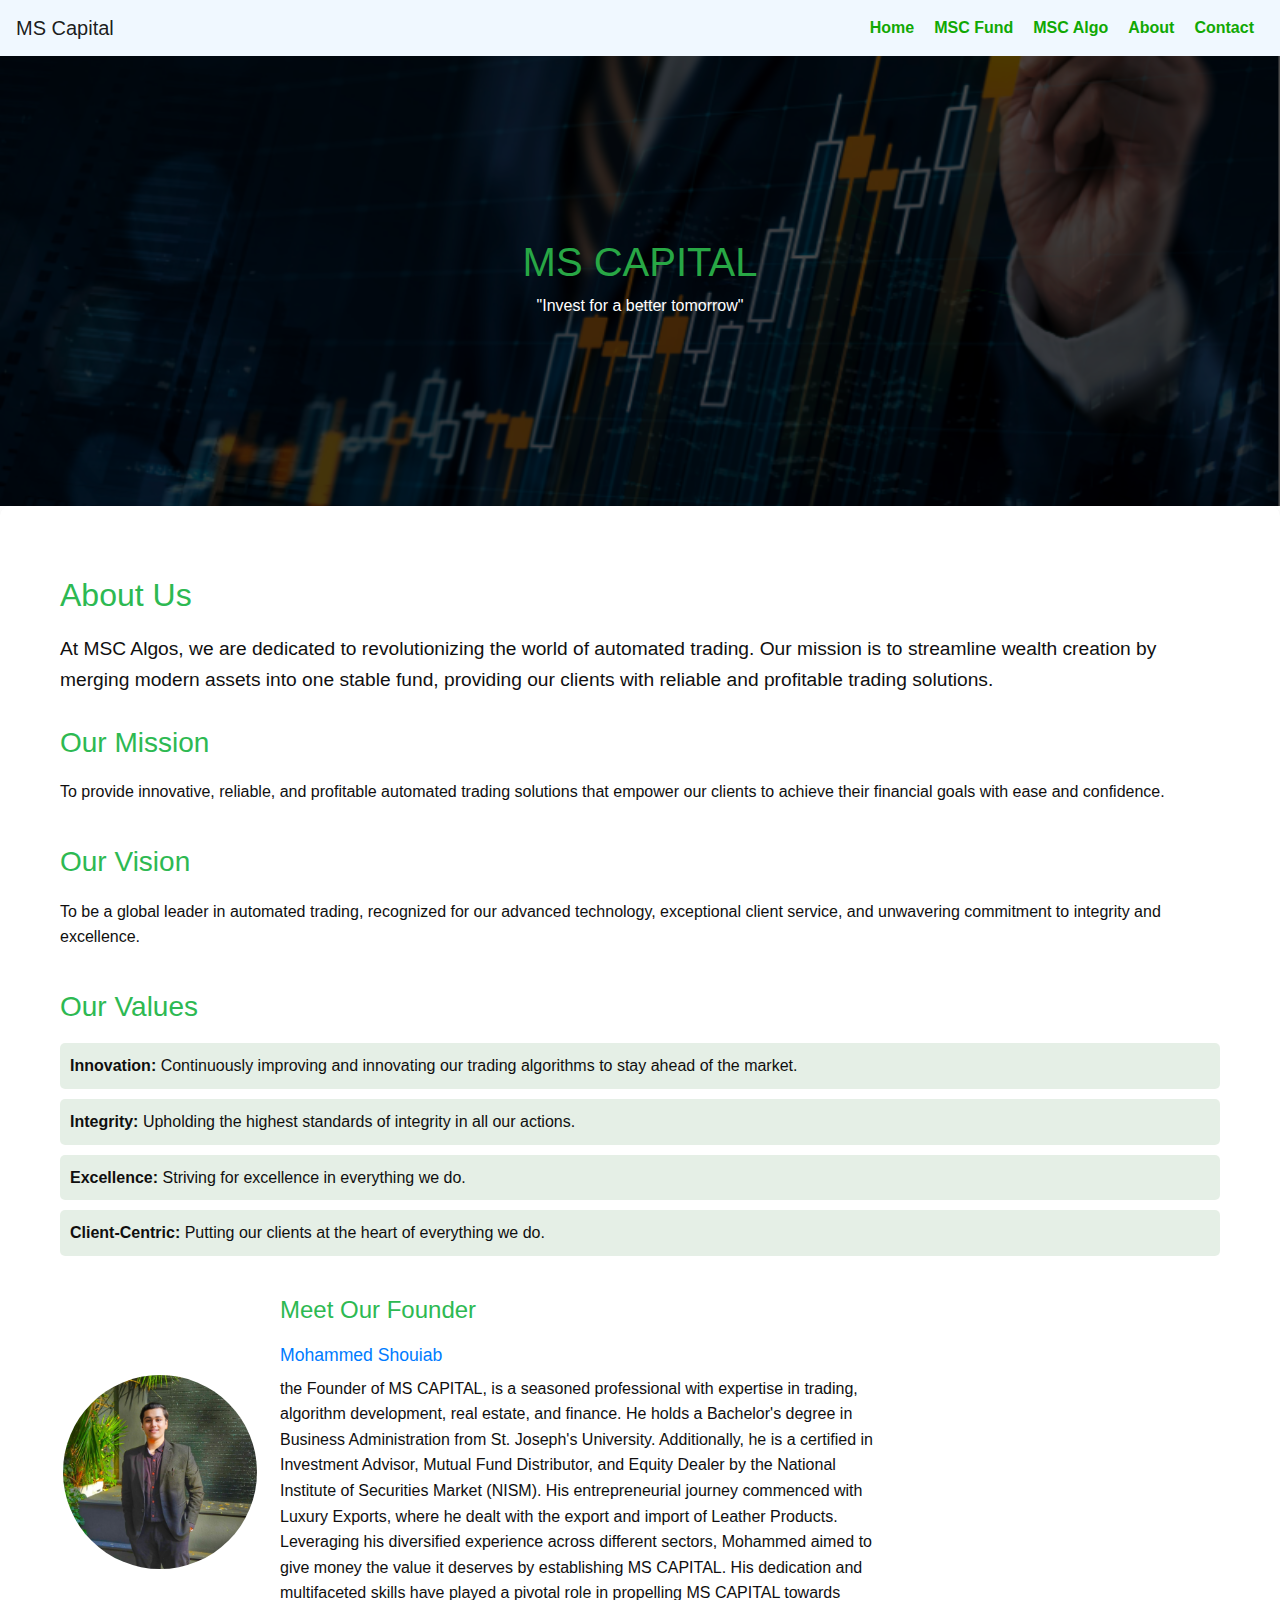
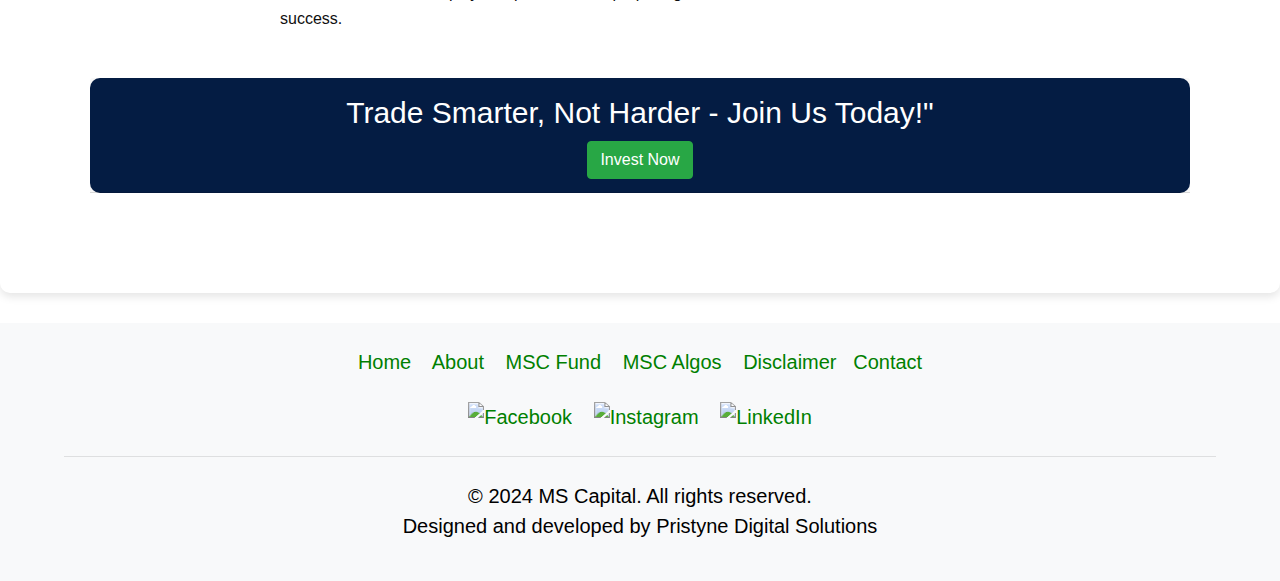
==== about.html @ 185fba4a "Add files via upload" ====
<!DOCTYPE html>
<html lang="en">
<head>
    <meta charset="UTF-8">
    <meta name="viewport" content="width=device-width, initial-scale=1.0">
    <title> About Us </title>
    <link rel="stylesheet" href="https://cdn.jsdelivr.net/npm/bootstrap@4.0.0/dist/css/bootstrap.min.css" integrity="sha384-Gn5384xqQ1aoWXA+058RXPxPg6fy4IWvTNh0E263XmFcJlSAwiGgFAW/dAiS6JXm" crossorigin="anonymous">
    <link rel="stylesheet" href="css/MSCF.css">

    <link rel="icon" href="favicon.png" type="image/x-icon">
    <link rel="shortcut icon" href="favicon.png" type="image/x-icon">

    <link rel="preconnect" href="https://fonts.googleapis.com">
<link rel="preconnect" href="https://fonts.gstatic.com" crossorigin>
<link href="https://fonts.googleapis.com/css2?family=Platypi&display=swap" rel="stylesheet">

</head>
<body>
  

    <script src="https://code.jquery.com/jquery-3.2.1.slim.min.js" integrity="sha384-KJ3o2DKtIkvYIK3UENzmM7KCkRr/rE9/Qpg6aAZGJwFDMVNA/GpGFF93hXpG5KkN" crossorigin="anonymous"></script>
    <script src="https://cdn.jsdelivr.net/npm/popper.js@1.12.9/dist/umd/popper.min.js" integrity="sha384-ApNbgh9B+Y1QKtv3Rn7W3mgPxhU9K/ScQsAP7hUibX39j7fakFPskvXusvfa0b4Q" crossorigin="anonymous"></script>
    <script src="https://cdn.jsdelivr.net/npm/bootstrap@4.0.0/dist/js/bootstrap.min.js" integrity="sha384-JZR6Spejh4U02d8jOt6vLEHfe/JQGiRRSQQxSfFWpi1MquVdAyjUar5+76PVCmYl" crossorigin="anonymous"></script>
    <script src="script.js"></script>

<!--Nav bar-->

<section id="nav-bar">
  <nav class="navbar navbar-expand-lg navbar-light">
      <a class="navbar-brand" href="about.html"> MS Capital
        

      </a>
      <button class="navbar-toggler" type="button" data-toggle="collapse" data-target="#navbarSupportedContent" aria-controls="navbarSupportedContent" aria-expanded="false" aria-label="Toggle navigation">
        <span class="navbar-toggler-icon"></span>
      </button>
    
      <div class="collapse navbar-collapse" id="navbarSupportedContent">
        <ul class="navbar-nav ml-auto">
          <li class="nav-item">
            <a href="index.html">Home <span class="sr-only">(current)</span></a>
          </li> 
          

            <li class="nav-item">
              <a href="MSCFund.html">MSC Fund</a>
            </li>
            <li class="nav-item">
              <a href="MSCA.html">MSC Algo</a>
            </li>
          </li>
          <li class="nav-item">
            <a href="about.html">About</a>
          </li>
  
          <li class="nav-item">
            <a href="contactus.html">Contact</a>
          </li>
        </ul>
      </div>
    </nav>

  </section>


    <section class="hero-section">
        <div class="overlay"></div>
        <div class="hero-content">
            <h1>MS CAPITAL</h1>
            <p>"Invest for a better tomorrow"</p>
        </div>
    </section>

<!--
    <section class="aboutus">
        <div class="aboutmsc">
                        <h1> About Us </h1>
                        <p> MS CAPITAL, a FinTech firm based in Bangalore, 
                            provides retail investors with the value their investments deserve, 
                            surpassing both the market index and fixed deposit returns. We offer a range of investment 
                            solutions, including fixed income funds and algo trading software, ensuring diversification 
                            across various asset categories. Our commitment lies in empowering investors to achieve their 
                            financial goals by leveraging innovative strategies and technology. Through transparent 
                            communication and personalized services, we strive to enhance the value of investors' assets 
                            while prioritizing stability and growth</p>

        </div>
    </section>
-->

    <section id="about-us" class="about-us-section">
        <div class="container">
          <h2>About Us</h2>
          <p class="intro">At MSC Algos, we are dedicated to revolutionizing the world of automated trading. Our mission is to streamline wealth creation by merging modern assets into one stable fund, providing our clients with reliable and profitable trading solutions.</p>
      
        
          <div class="section">
            <h3>Our Mission</h3>
            <p>To provide innovative, reliable, and profitable automated trading solutions that empower our clients to achieve their financial goals with ease and confidence.</p>
          </div>
      
          <div class="section">
            <h3>Our Vision</h3>
            <p>To be a global leader in automated trading, recognized for our advanced technology, exceptional client service, and unwavering commitment to integrity and excellence.</p>
          </div>
      
          <div class="section">
            <h3>Our Values</h3>
            <ul>
              <li><strong>Innovation:</strong> Continuously improving and innovating our trading algorithms to stay ahead of the market.</li>
              <li><strong>Integrity:</strong> Upholding the highest standards of integrity in all our actions.</li>
              <li><strong>Excellence:</strong> Striving for excellence in everything we do.</li>
              <li><strong>Client-Centric:</strong> Putting our clients at the heart of everything we do.</li>
            </ul>
          </div>
      <!--
          <div class="section">
            <h3>Our History</h3>
            <p>MSC Algos was founded in 2015 with the goal of transforming the trading landscape through advanced algorithmic solutions. Over the years, we have grown exponentially, achieving significant milestones and establishing ourselves as a trusted name in the industry.</p>
          </div>
      
          <div class="section">
            <h3>Our Products</h3>
            <p>We offer a range of automated trading solutions designed to cater to different trading styles and risk appetites. Our unique selling points include our state-of-the-art algorithms, real-time market analysis, and user-friendly interfaces.</p>
          </div>
      
          <div class="section">
            <h3>Our Team</h3>
            <p>Our team comprises seasoned professionals with extensive experience in finance, technology, and trading. We are passionate about what we do and are committed to delivering the best results for our clients.</p>
          </div>
      -->
          <div class="founder-section">
            <img src="assets/Shouaib.png" alt="Founder" class="founder-photo">
            <div class="founder-details">
              <h4>Meet Our Founder</h4>
              <h5> <a href="https://www.linkedin.com/in/mohammed-shouiab-587305255?utm_source=share&utm_campaign=share_via&utm_content=profile&utm_medium=android_app">Mohammed Shouiab</a> </h5>
            
              <p>the Founder of MS CAPITAL, is a seasoned professional with expertise in trading, algorithm development, real estate, and finance. He holds a Bachelor's degree in Business Administration from St. Joseph's University. Additionally, he is a certified in Investment Advisor, Mutual Fund Distributor, and Equity Dealer by the National Institute of Securities Market (NISM).

                His entrepreneurial journey commenced with Luxury Exports, where he dealt with the export and import of Leather Products. Leveraging his diversified experience across different sectors, Mohammed aimed to give money the value it deserves by establishing MS CAPITAL. His dedication and multifaceted skills have played a pivotal role in propelling MS CAPITAL towards success.</p>
            </div>
          </div>
      <!--
          <div class="section">
            <h3>Our Company Culture</h3>
            <p>We believe in fostering a collaborative and inclusive work environment where every team member is valued and empowered to contribute their best. Our culture is built on mutual respect, continuous learning, and a shared commitment to excellence.</p>
          </div>
        </div>
      </section>
-->

<section class="quote">
    <div class="card-header">
      Trade Smarter, Not Harder - Join Us Today!"
      <br>
      <a href="https://wa.me/+918197504399" class="btn btn-success">Invest Now</a></div>
    </div>
  </section>



  <script src="https://cdn.jsdelivr.net/npm/@popperjs/core@2.11.6/dist/umd/popper.min.js"></script>
  <script src="https://cdn.jsdelivr.net/npm/bootstrap@5.3.0/dist/js/bootstrap.min.js"></script>


  <section class="footer">
    <footer class="bg-light text-center text-lg-start">
      <div class="container p-4">
        <!-- Main links -->
        <div class="row mb-4 justify-content-center">
          <div class="col-lg-8">
            <a href="index.html" class="me-lg-4 me-3 mr-3">Home</a> 
            <a href="about.html" class="me-lg-4 me-3 mr-3">About</a>
            <a href="MSCFund.html" class="me-lg-4 me-3 mr-3">MSC Fund</a>
            <a href="MSCA.html" class="me-lg-4 me-3 mr-3">MSC Algos</a>
            <a href="#" class="disclaimer-link" data-bs-toggle="modal" data-bs-target="#exampleModal">Disclaimer</a>
            <a href="contactus.html"> &nbsp;  Contact</a>
        </div>
      </div>
    
  
              
              <!-- Modal -->
              <div class="modal fade" id="exampleModal" tabindex="-1" aria-labelledby="exampleModalLabel" aria-hidden="true">
                <div class="modal-dialog">
                  <div class="modal-content">
                    <div class="modal-header">
                      <h1 class="modal-title fs-5" id="exampleModalLabel">Disclaimer</h1>
                      <button type="button" class="btn-close" data-bs-dismiss="modal" aria-label="Close"></button>
                    </div>
                    <div class="modal-body">
                        Products offered as part of our service and traded on margin involve a risk of losses that could exceed the deposited funds. This report or presentation aims to furnish essential details about our services and algorithms to assist investors in making informed decisions about utilizing our platform. It is provided solely for informational purposes and should not be interpreted as a solicitation to buy or sell any mentioned stocks or investments, nor as a recommendation to act on investment advice.
  
                        We cannot guarantee the accuracy or completeness of any material, including information sourced from third parties, and investors should conduct adequate due diligence before relying on it. Market risks are inherent in investments in securities and equity-related products, which may stem from various factors such as security, market conditions, company performance, industry trends, political events, and more.
                        
                        Actual returns may vary significantly from those depicted here due to factors including but not limited to impact costs, expenses, timing of entry/exit, additional flows/redemptions, individual client mandates, and specific portfolio characteristics. Past performance of a strategy, model, or algorithm does not ensure future performance of any current or future strategy, model, or algorithm provided by MS CAPITAL (MS Capital Ltd.).
                        
                        The objectives of any strategy, model, or algorithm offered by MS CAPITAL are not guaranteed to be achieved. The return on investment in these strategies, models, or algorithms is not assured by MS CAPITAL or its partners, principal officers, or employees. Depending on market dynamics and conditions, the value of investments may fluctuate, and any resulting losses are not the responsibility of MS CAPITAL or its affiliates.
                        
                        Investing in securities carries inherent market risks, and MS CAPITAL does not warrant, assure, or guarantee that the objectives of any models, strategies, or algorithms expressed on the platform will be met in the future. The relevant advisory agreement contains comprehensive information about the investment that prospective investors should review before making a purchase. Investors must carefully read all terms of the agreement before subscribing to our services and acknowledge that MS CAPITAL and its associates/employees will not be held liable for any risks or losses related to strategies, models, or advice provided by MS CAPITAL from time to time. 
                    </div>
                    <div class="modal-footer">
                      <button type="button" class="btn btn-secondary" data-bs-dismiss="modal">Close</button>
                    </div>
                  </div>
                </div>
              </div>

              <div class="row mb-4 justify-content-center">
                <div class="col-lg-12">
                  <a href="https://www.facebook.com/profile.php?id=100091923597582&mibextid=ZbWKwL" class="me-lg-3 me-2 mr-3"><img src="facebook.jpeg" alt="Facebook"></a>
                  <a href="https://www.instagram.com/mscapital_ms?igsh=Y3cxdGU1Nmx6dXp6" class="me-lg-3 me-2 mr-3"><img src="instagram.jpeg" alt="Instagram"></a>
                  <a href="https://www.linkedin.com/in/mohammed-shouiab-587305255?utm_source=share&utm_campaign=share_via&utm_content=profile&utm_medium=android_app"><img src="linkedin.png" alt="LinkedIn"></a>
                </div>
              </div>
        <!-- Divider line -->
        <hr class="my-4">
        <!-- Copyright -->
      
        <div class="text-footer">
          <p class="mb-0">© 2024 MS Capital. All rights reserved.</p>
          <p>Designed and developed by Pristyne Digital Solutions</p>
        </div>
      </div>
    </footer>
    
  </section>  
  
</body>
</html>
---- css/MSCF.css ----
body, html {
    margin: 0;
    padding: 0;
}

h1 {
    color: #28a745;
    text-align: center;
    margin-top: 10px;
}

body {
    height: 100%;
}

.btn {
    color: #000;
}

.btn-primary {
    background-color: #f8f9fa;
    border-color: #28a745;
    text-shadow: none;
}

#nav-bar {
    position: sticky;
    top: 0;
    z-index: 10;
}

.navbar {
    background-color: aliceblue;
}

.navbar-nav li {
    padding: 0 10px;
}

.navbar-nav li a {
    color: rgb(17, 168, 4) !important;
    font-weight: 550;
}

.navbar-toggler {
    outline: none !important;
}

.navbar li navDropdown {
    padding-left: 10%;
}









.video-container {
  position: relative;
  height: 40vh;
  overflow: hidden;
}

/* Ensure the video covers the entire container */
.video {
  position: absolute;
  top: 0;
  left: 0;
  width: 100%;
  height: 100%;
  object-fit: cover;
}


.text-overlay {
  position: absolute;
  top: 50%;
  left: 50%;
  transform: translate(-50%, -50%);
  color: white;
  text-align: center;
  font-size: 15px;
  text-shadow: 2px 2px 4px rgba(0, 0, 0, 0.10); /* Optional text shadow */
}


.overlay {
  position: absolute;
  top: 0;
  left: 0;
  width: 100%;
  height: 100%;
  background-color: rgba(0, 0, 0, 0.5); /* Adjust opacity as needed */
}

.text-overlay h2{
  text-transform: uppercase;
  color: #2DB952;
}


@media only screen and (max-width: 991px){
  .text-overlay h2{
    font-size: 30px;
  }

  .text-overlay p{
    font-size: 15px;
  }

  .pb-2{
    font-size: 15px;
  }

}









.hero-section {
    position: relative;
    background: url('MSCF.png') no-repeat center center;
    background-size: cover;
    height: 50vh;
    display: flex;
    justify-content: center;
    align-items: center;
    text-align: center;
}

.overlay {
    position: absolute;
    top: 0;
    left: 0;
    right: 0;
    bottom: 0;
    background: rgba(0, 0, 0, 0.7); /* Black translucent overlay */
}

.hero-content {
    position: relative;
    color: white;
    z-index: 1; /* Ensure the text is above the overlay */
}

@media (max-width: 767.98px) {
    .hero-section h1{
        font-size: 30px;
    }

    .hero-section p{
        font-size: 15px;
    }
}

.second {
    text-align: center;
    padding: 20px;
    background-color: #f8f9fa;
    color: #080808;
}

@media (max-width: 767.98px) {
    .second h1{
        font-size: 30px;
    }

    .second p{
        font-size:15px;
        text-align: justify;
    }
}

.third {
    display: flex;
    align-items: center;
    background-color:#f8f9fa;
    color: #000000;
    margin-bottom: 50px;
}

@media (max-width: 767.98px) {
    .third h1{
        font-size: 30px;
    }

    .third p{
        font-size:15px;
        text-align: justify;
    }
}

.third h3{
    color: #28a745;
}

.example {
    flex: 1;
    padding: 20px;
}

.graph {
    flex: 1;
    background-size: cover;
    position: relative;
    padding: 20px;
}


.graph img {
    max-width: 40vh;
    height: auto;
    display: block;
    margin: 0 auto;
}

@media (max-width: 767px) {
    .graph img {
        max-width: 80%; /* Adjust as needed */
    }
}

.calculator {
    display: flex;
    justify-content: center;
    align-items: center;
    height: 120vh; /* Adjust the height as needed */
}

.calc {
    background-color: #f0f0f0;
    padding: 10px;
    border-radius: 10px;
    box-shadow: 0 0 10px rgba(0, 0, 0, 0.1);
    max-width: 400px; /* Set maximum width for responsiveness */
    width: 100%; /* Ensure calculator takes full width */
}


.input-group {
    margin-bottom: 20px;
}

.input-group label {
    display: block;
    margin-bottom: 5px;
    color: #333; /* Adjust label color */
}

.input-group input {
    width: 100%;
    padding: 10px;
    box-sizing: border-box;
    border: 1px solid #ccc; /* Add border */
    border-radius: 5px; /* Add border radius */
}

.input-group input[type="range"] {
    width: calc(100% - 80px);
}

.input-group .value {
    display: inline-block;
    width: 60px;
    text-align: right;
}

.result {
    margin-top: 20px;
}

.result div {
    margin-bottom: 10px;
}

.result div span {
    font-weight: bold;
}

.chart-container {
    margin-top: 20px;
    text-align: center;
}

/* Responsive adjustments */
@media (max-width: 768px) {
    .calc {
        max-width: 90%; /* Adjust maximum width for smaller screens */
    }
}

.calculator-container {
    position: relative; /* Ensure the container is relatively positioned */
}

.background-animation {
    position: absolute;
    top: 0;
    left: 0;
    width: 100%;
    height: 100%;
    z-index: -1; /* Ensure the animation is behind the calculator */
    background: linear-gradient(45deg, #1a1a1a, #ffffff, #5bcb71, #0d0558, #fafafa, #007acc, #004e89, #051d46); /* Adjust gradient colors as needed */    background-size: 400% 400%; /* Increase the size for smoother animation */
    animation: gradientAnimation 15s ease infinite; /* Adjust animation duration and timing function */
}

@keyframes gradientAnimation {
    0% {
        background-position: 0% 50%;
    }
    50% {
        background-position: 100% 50%;
    }
    100% {
        background-position: 0% 50%;
    }
}

.features{
    background-color: #ffffff;
    padding: 20px;
    
}

.features h2{
    margin-bottom: 10px;
    text-align: center;
    color: #28a745;
}

.card{
    background: linear-gradient(#2DB952, #023452);
    border-radius: 10px;
    color: white;
    text-shadow: 2px 2px 4px rgba(0, 0, 0, 0.5);
  }

  @media (max-width: 767.98px) {
    .g-4 {
      gap: 20px; /* Increase the gap between cards on mobile devices */
    }
  }
  
.quote{
    font-size: 30px;
    margin: 30px;
    text-align: center;
    border-radius: 10px ;
    background-color: #051d46;
    box-shadow: #000;
    color: white;
}


.footer{
    font-size: 20px;
    color: black;
    margin-top: 30px;
  }
  
  .footer a {
    color: green; /* Change color to blue for all links */
  }
  
  .footer img {
    height: 30px; /* Set height of images */
    width: 30px; /* Set width of images */
  }
  
  .text-footer{
    font-size: 20px;
  }
  
  @media only screen and (max-width: 991px){
    .text-footer{
      font-size: 10px;
    }
  
    .footer{
      font-size: 12px;
    }
  }
  

  /* This MSC Algos */

  #pagetwo{
    background-image: url(tech.jpeg);
    padding:20px;
    color: white;
    text-shadow: 2px 2px 4px rgba(0, 0, 0, 0.5);
    background-color: #021520;
    background-repeat: no-repeat;
    background-size: cover;
  }

  .pagetwo h1{
    margin-bottom: 50px;
  }

  .btn{
    color: white;
  }

  .btn-primary {
    background-color: #030303;
    border-color: #28a745;
    text-shadow: none;
    text-align: center;
}

.buttony{
    align-items: center;
    display: flex;
    justify-content: center;
}

.card-text{
    margin: 10px;
}

.card-title{
    margin-top: 20px;
    text-transform: uppercase;
}


#pagethree{
    background-image: url(tech.jpeg);
    padding:20px;
    color: white;
    text-shadow: 2px 2px 4px rgba(0, 0, 0, 0.5);
    background-color: #021520;
    background-repeat: no-repeat;
    background-size: cover;

}



/* About Us  */

.container {
    max-width: 1200px;
    margin: 0 auto;
    padding: 20px;
  }
  
  /* Section styles */
  .about-us-section {
    padding: 50px 20px;
    background: white;
    color: #000000;
    border-radius: 10px;
    box-shadow: 0 4px 8px rgba(0, 0, 0, 0.1);
  }
  
  .about-us-section h2, .about-us-section h3, .about-us-section h4, .about-us-section h5 {
    color: #2DB952;
    margin-bottom: 20px;
  }
  
  .about-us-section p, .about-us-section ul {
    color: #100f0f;
    line-height: 1.6;
  }
  
  .intro {
    font-size: 1.2em;
    margin-bottom: 30px;
  }
  
  .section {
    margin-bottom: 40px;
  }
  
  .section ul {
    list-style: none;
    padding-left: 0;
  }
  
  .section ul li {
    margin-bottom: 10px;
    background: rgba(3, 99, 8, 0.1);
    padding: 10px;
    border-radius: 5px;
  }
  
  .founder-section {
    display: flex;
    align-items: center;
    margin-top: 30px;
  }

  .founder-details h5 {
    color: yellow;
  }
  
  .founder-photo {
    width: 200px;
    height: 200px;
    border-radius: 50%;
    margin-right: 20px;
    border: 3px solid #fff;
  }
  
  .founder-details {
    max-width: 600px;
  }
  
  .founder-details h4 {
    margin-top: 0;
  }
  
  .founder-details h5 {
    margin: 10px 0;
    font-size: 1.1em;
    color: #ffcc00;
  }
  
  /* Responsive styles */
  @media (max-width: 768px) {
    .founder-section {
      flex-direction: column;
      align-items: flex-start;
    }
  
    .founder-photo {
      margin-bottom: 20px;
    }
  }
  
  .whatsapp-link {
    position: fixed;
    bottom: 20px;
    right: 20px;
    z-index: 9999; /* Ensure it appears above other content */
  }
  
  .whatsapp-link img {
    width: 60px; /* Adjust size as needed */
    height: auto;
  }
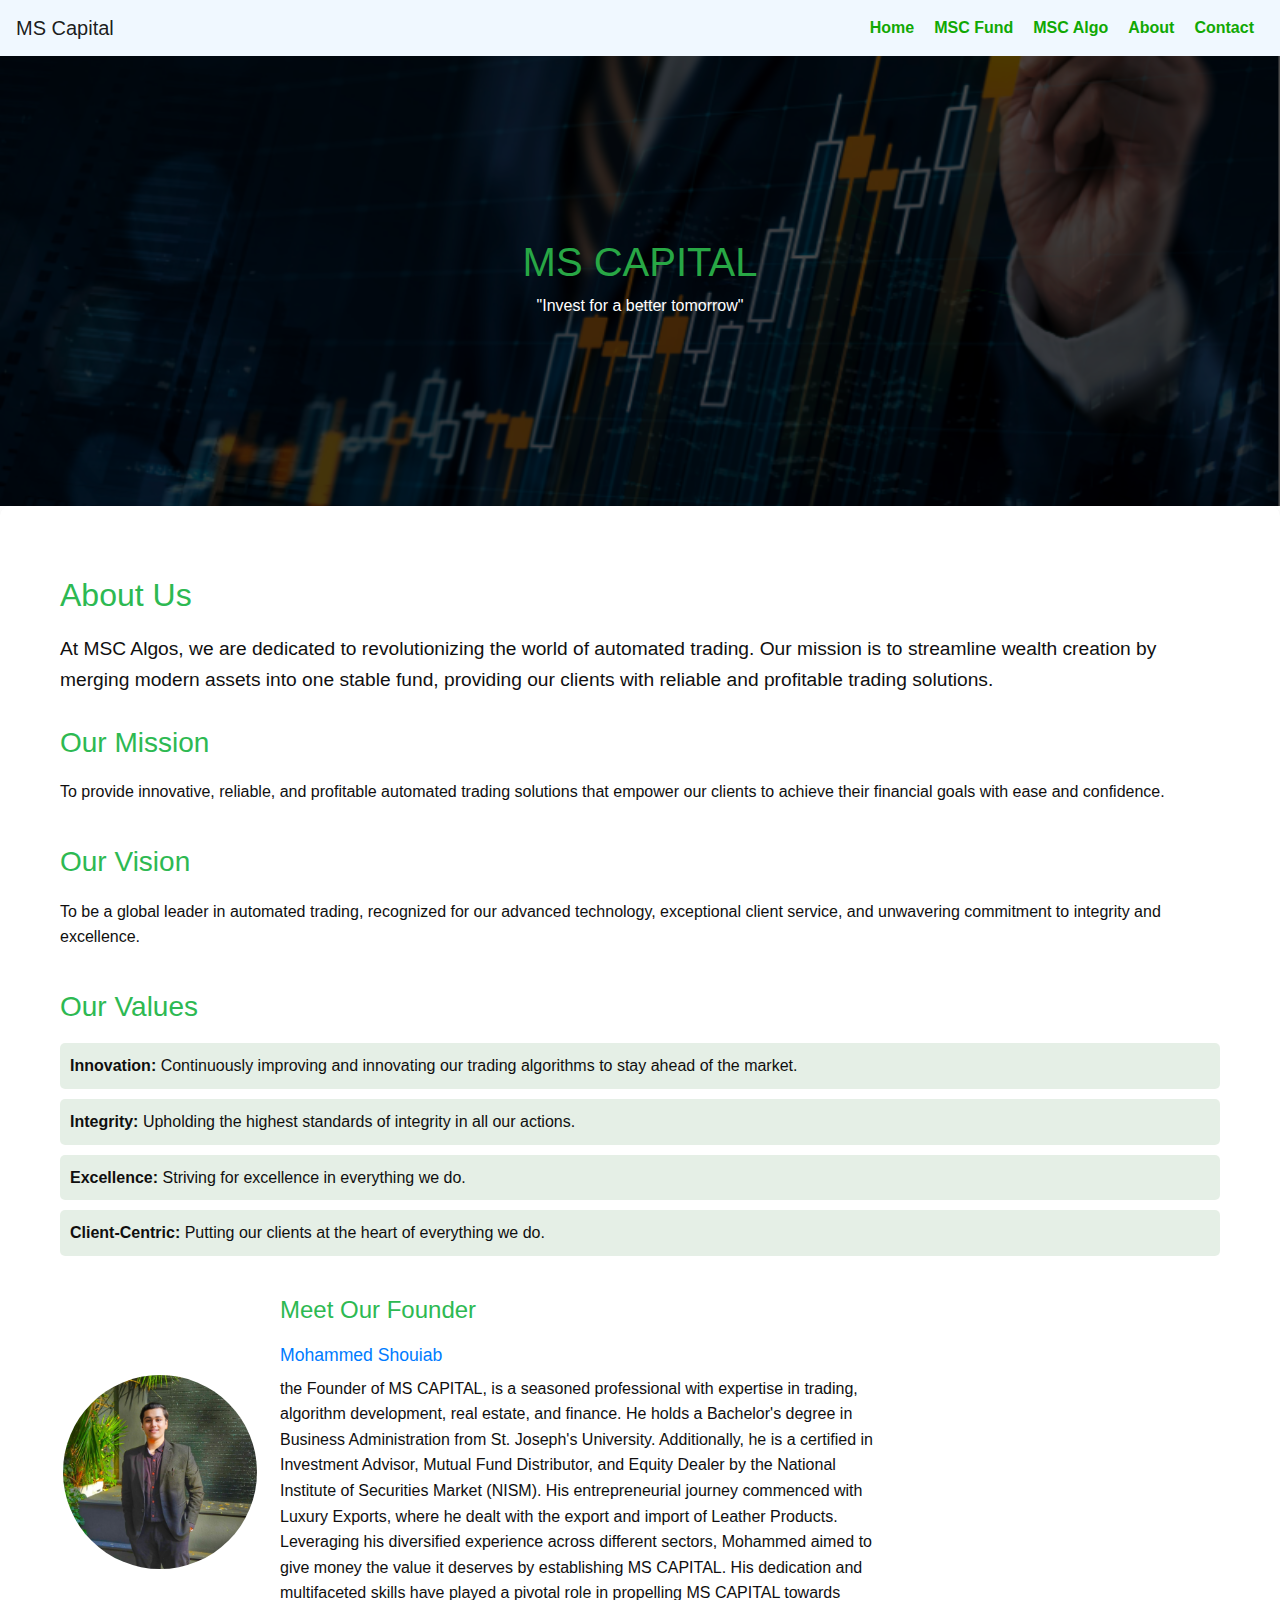
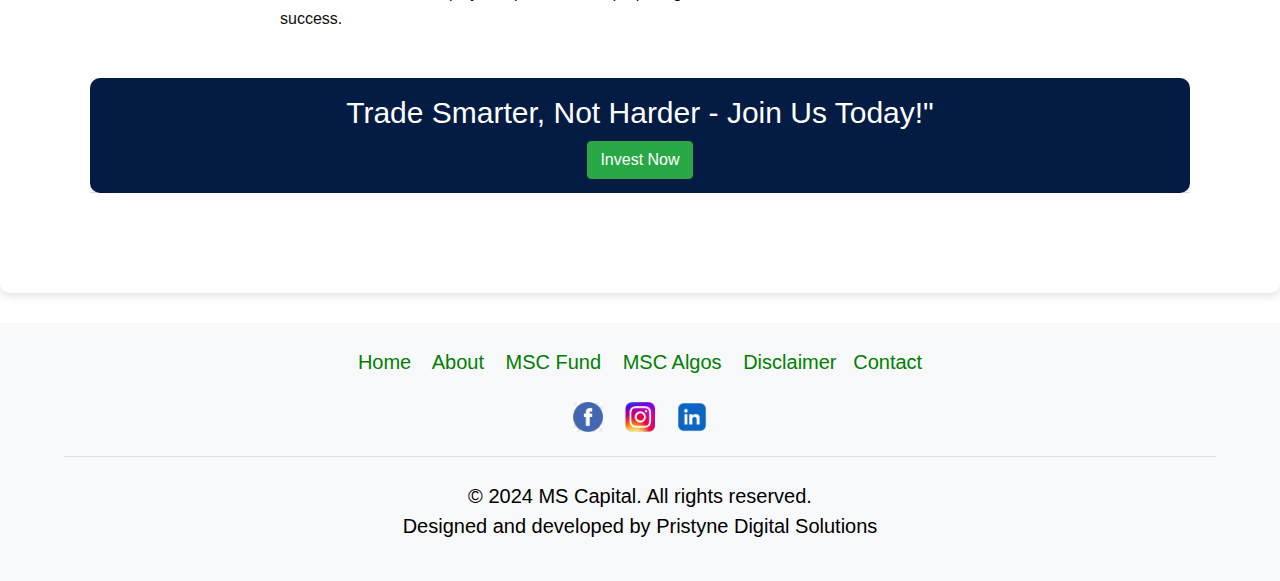
==== commit 71f5c63f: "Update about.html" ====
--- a/about.html
+++ b/about.html
@@ -208,9 +208,9 @@
 
               <div class="row mb-4 justify-content-center">
                 <div class="col-lg-12">
-                  <a href="https://www.facebook.com/profile.php?id=100091923597582&mibextid=ZbWKwL" class="me-lg-3 me-2 mr-3"><img src="facebook.jpeg" alt="Facebook"></a>
-                  <a href="https://www.instagram.com/mscapital_ms?igsh=Y3cxdGU1Nmx6dXp6" class="me-lg-3 me-2 mr-3"><img src="instagram.jpeg" alt="Instagram"></a>
-                  <a href="https://www.linkedin.com/in/mohammed-shouiab-587305255?utm_source=share&utm_campaign=share_via&utm_content=profile&utm_medium=android_app"><img src="linkedin.png" alt="LinkedIn"></a>
+                  <a href="https://www.facebook.com/profile.php?id=100091923597582&mibextid=ZbWKwL" class="me-lg-3 me-2 mr-3"><img src="assets/facebook.jpeg" alt="Facebook"></a>
+                  <a href="https://www.instagram.com/mscapital_ms?igsh=Y3cxdGU1Nmx6dXp6" class="me-lg-3 me-2 mr-3"><img src="assets/instagram.jpeg" alt="Instagram"></a>
+                  <a href="https://www.linkedin.com/in/mohammed-shouiab-587305255?utm_source=share&utm_campaign=share_via&utm_content=profile&utm_medium=android_app"><img src="assets/linkedin.png" alt="LinkedIn"></a>
                 </div>
               </div>
         <!-- Divider line -->
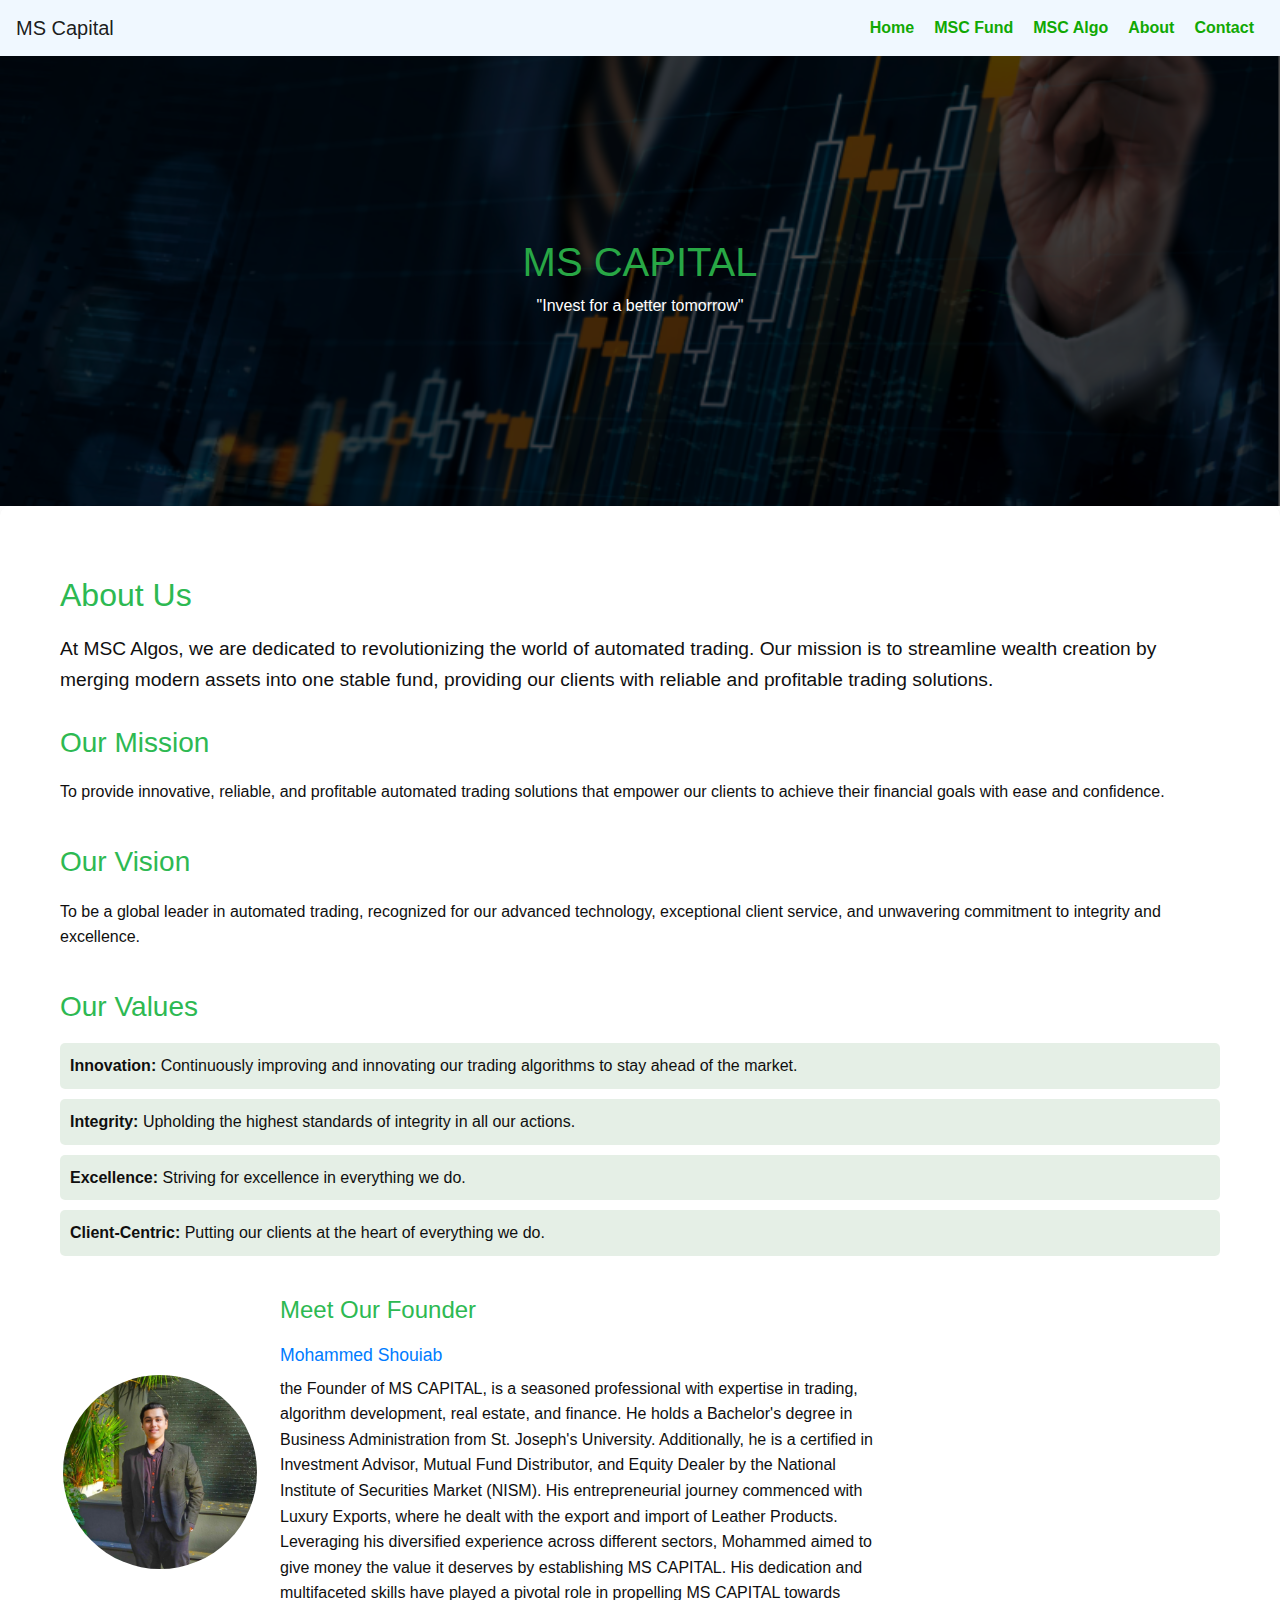
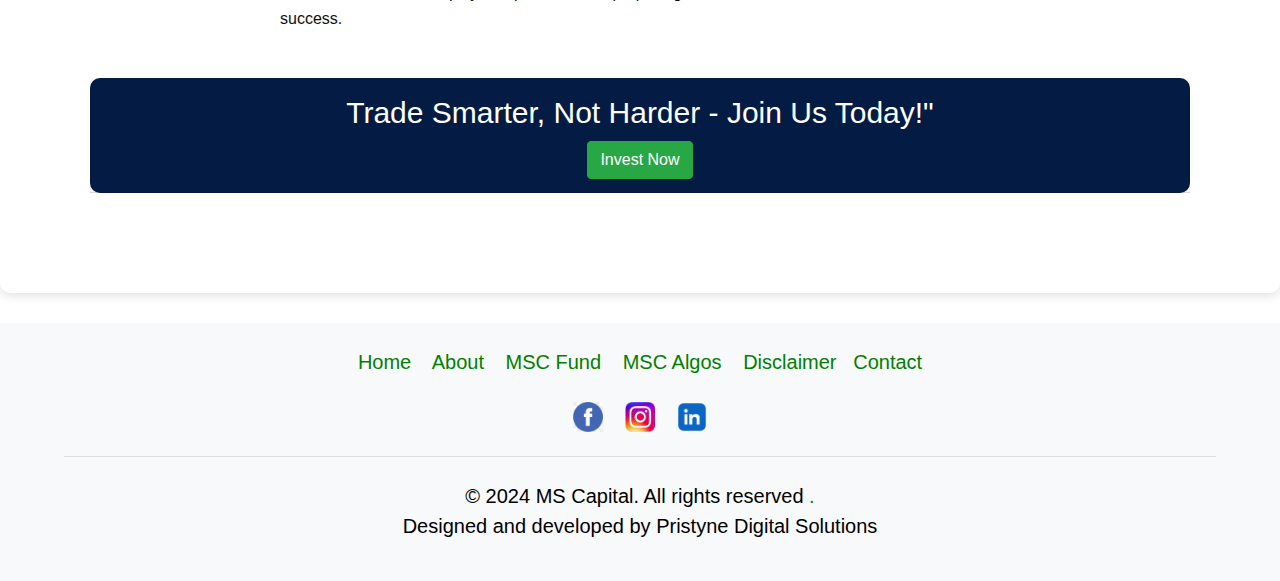
==== commit 613490dc: "Update about.html" ====
--- a/about.html
+++ b/about.html
@@ -7,8 +7,8 @@
     <link rel="stylesheet" href="https://cdn.jsdelivr.net/npm/bootstrap@4.0.0/dist/css/bootstrap.min.css" integrity="sha384-Gn5384xqQ1aoWXA+058RXPxPg6fy4IWvTNh0E263XmFcJlSAwiGgFAW/dAiS6JXm" crossorigin="anonymous">
     <link rel="stylesheet" href="css/MSCF.css">
 
-    <link rel="icon" href="favicon.png" type="image/x-icon">
-    <link rel="shortcut icon" href="favicon.png" type="image/x-icon">
+    <link rel="icon" href="assets/favicon.png" type="image/x-icon">
+    <link rel="shortcut icon" href="assets/favicon.png" type="image/x-icon">
 
     <link rel="preconnect" href="https://fonts.googleapis.com">
 <link rel="preconnect" href="https://fonts.gstatic.com" crossorigin>
@@ -218,7 +218,7 @@
         <!-- Copyright -->
       
         <div class="text-footer">
-          <p class="mb-0">© 2024 MS Capital. All rights reserved.</p>
+          <p class="mb-0">© 2024 MS Capital. All rights reserved  <a href="LPF.html"> . </a> </p>
           <p>Designed and developed by Pristyne Digital Solutions</p>
         </div>
       </div>
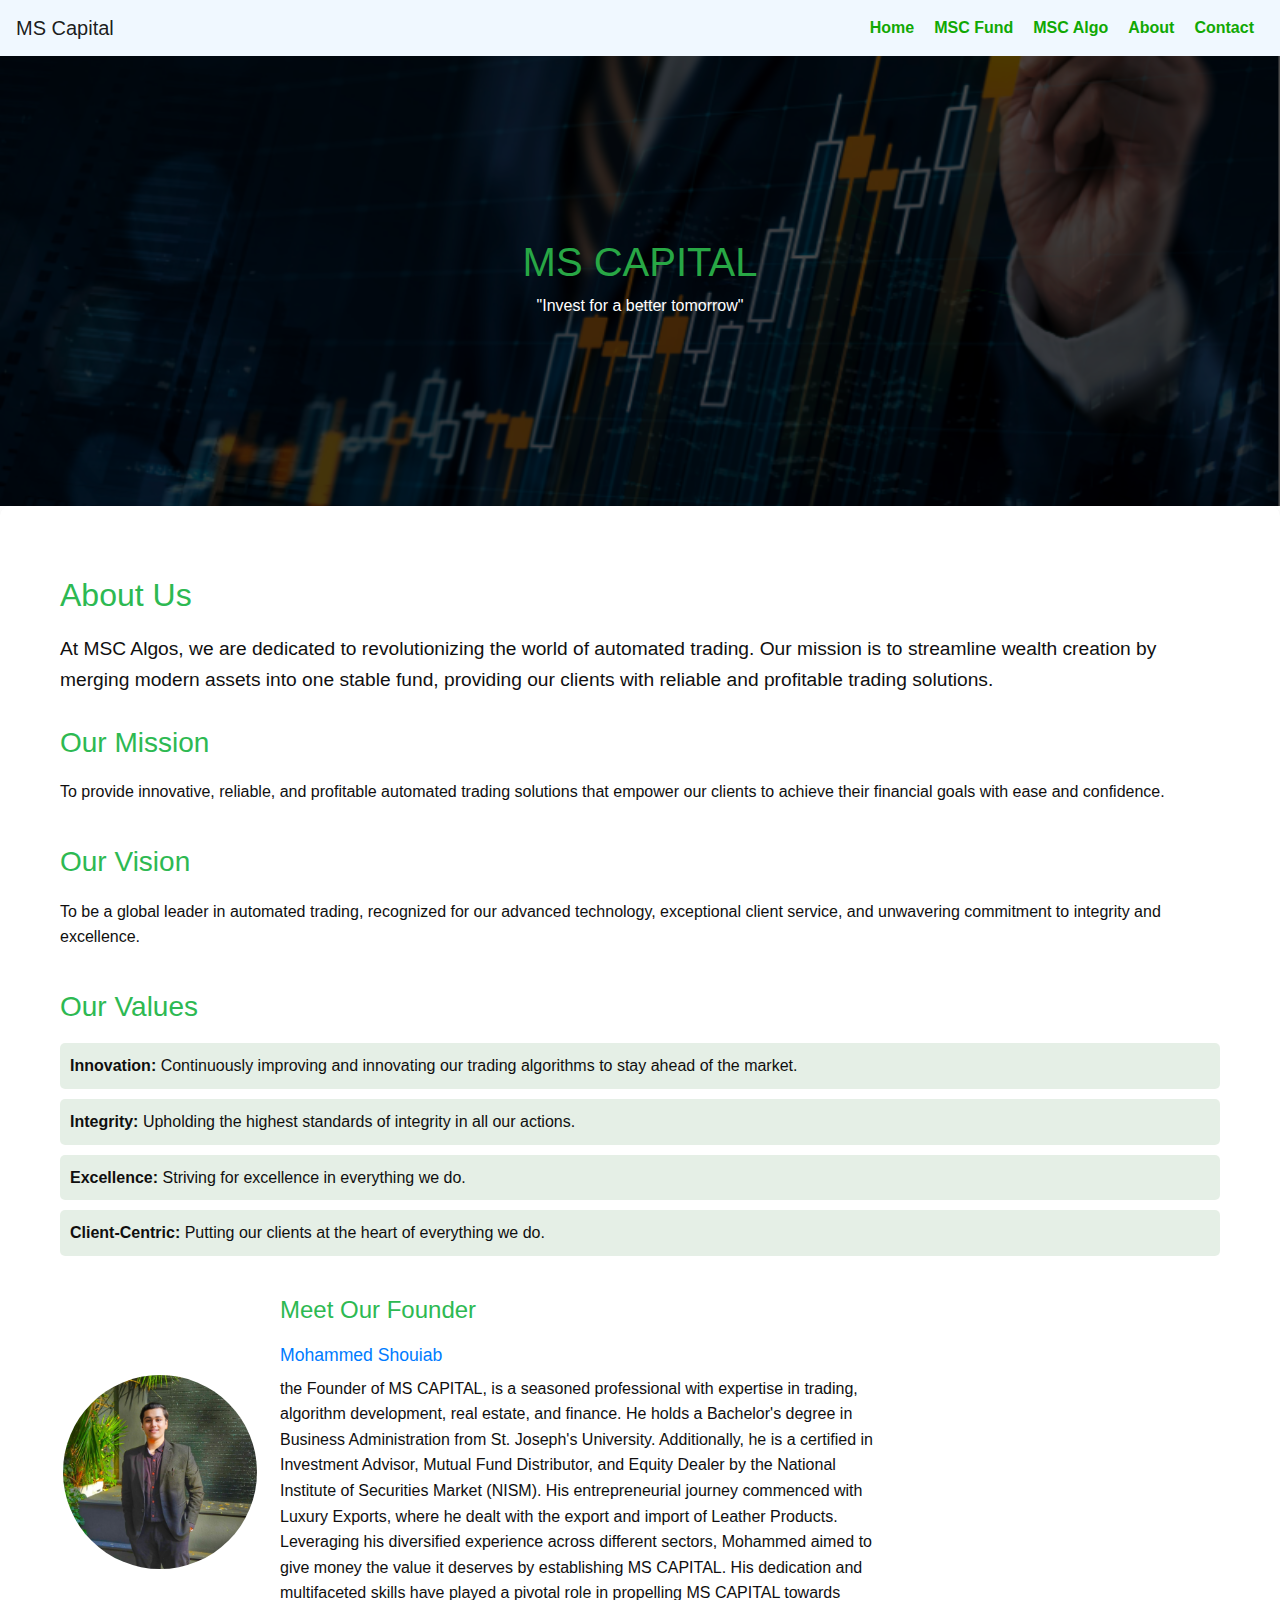
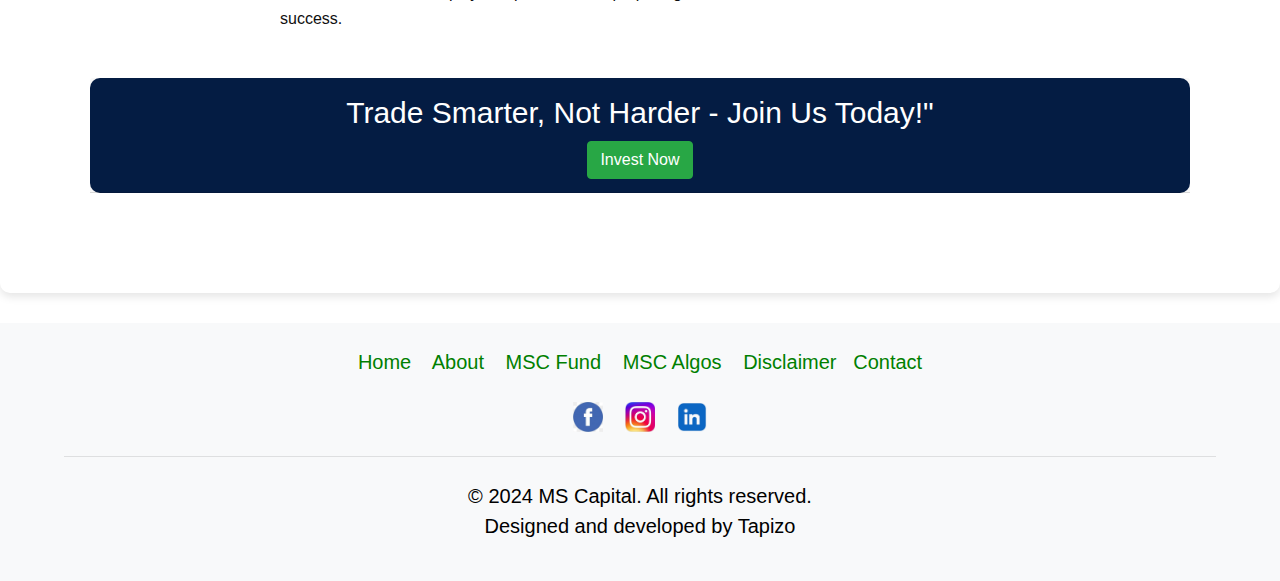
==== commit 80cf36af: "Update about.html" ====
--- a/about.html
+++ b/about.html
@@ -218,8 +218,8 @@
         <!-- Copyright -->
       
         <div class="text-footer">
-          <p class="mb-0">© 2024 MS Capital. All rights reserved  <a href="LPF.html"> . </a> </p>
-          <p>Designed and developed by Pristyne Digital Solutions</p>
+          <p class="mb-0">© 2024 MS Capital. All rights reserved. </p>
+          <p>Designed and developed by Tapizo</p>
         </div>
       </div>
     </footer>
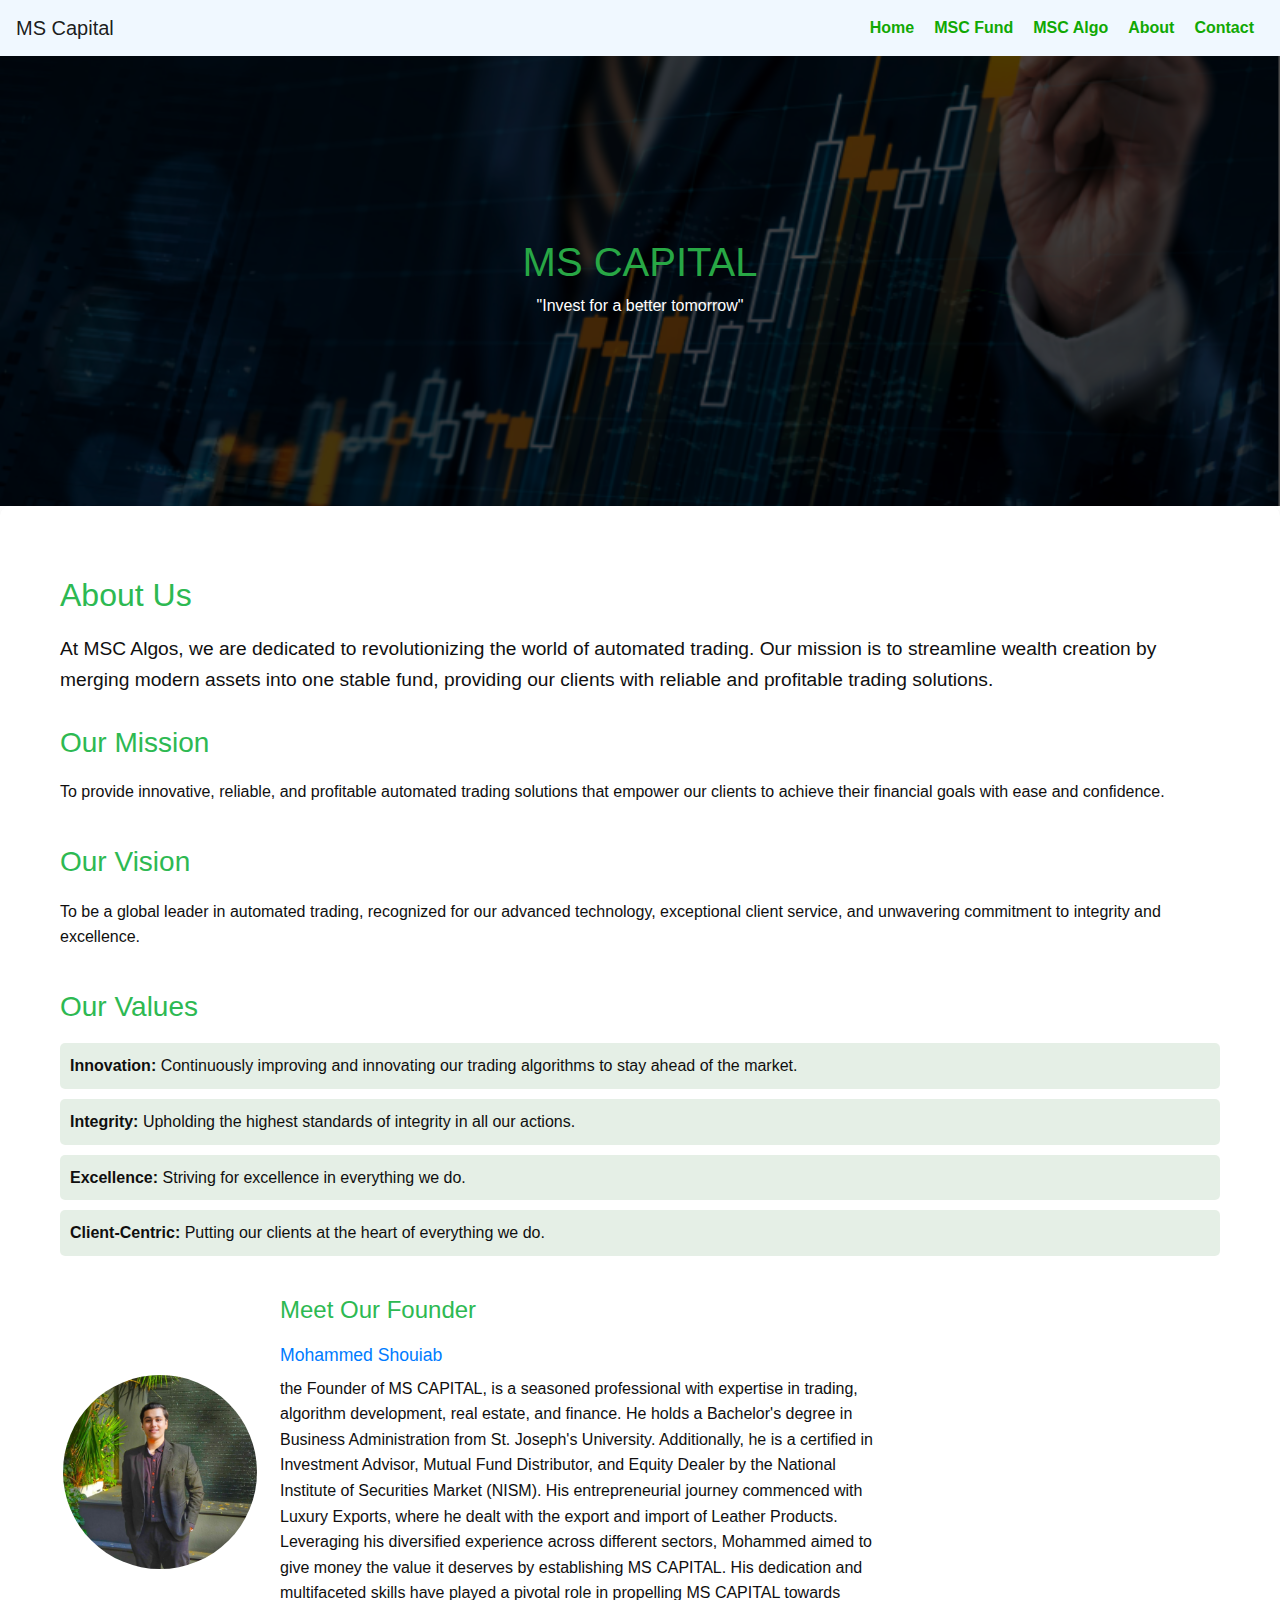
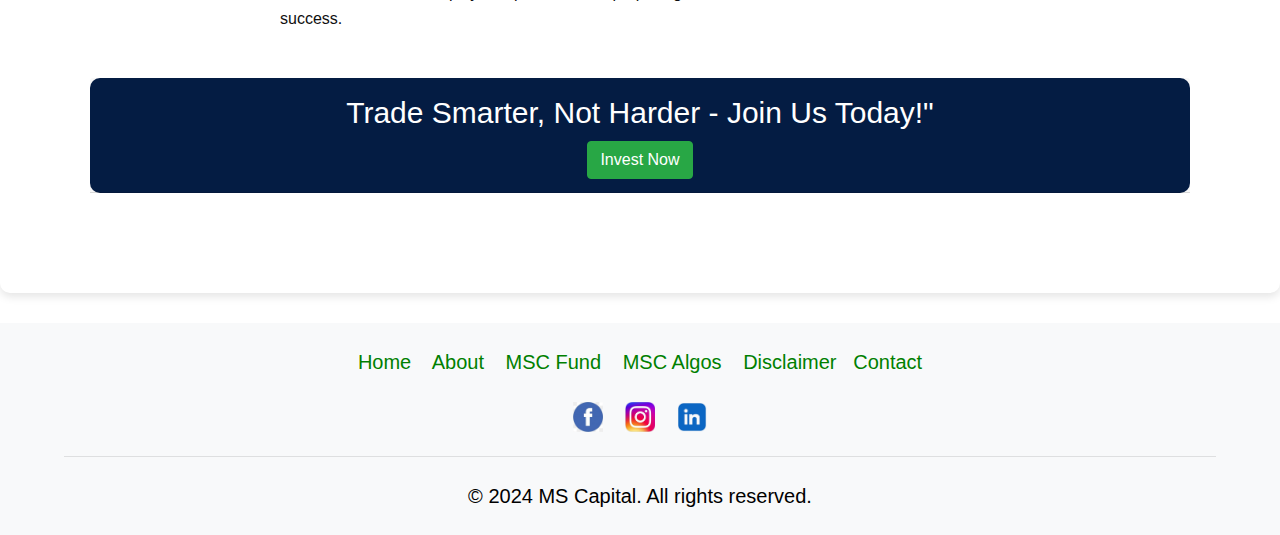
==== commit 5b356f2f: "Update about.html" ====
--- a/about.html
+++ b/about.html
@@ -219,7 +219,7 @@
       
         <div class="text-footer">
           <p class="mb-0">© 2024 MS Capital. All rights reserved. </p>
-          <p>Designed and developed by Tapizo</p>
+         
         </div>
       </div>
     </footer>
